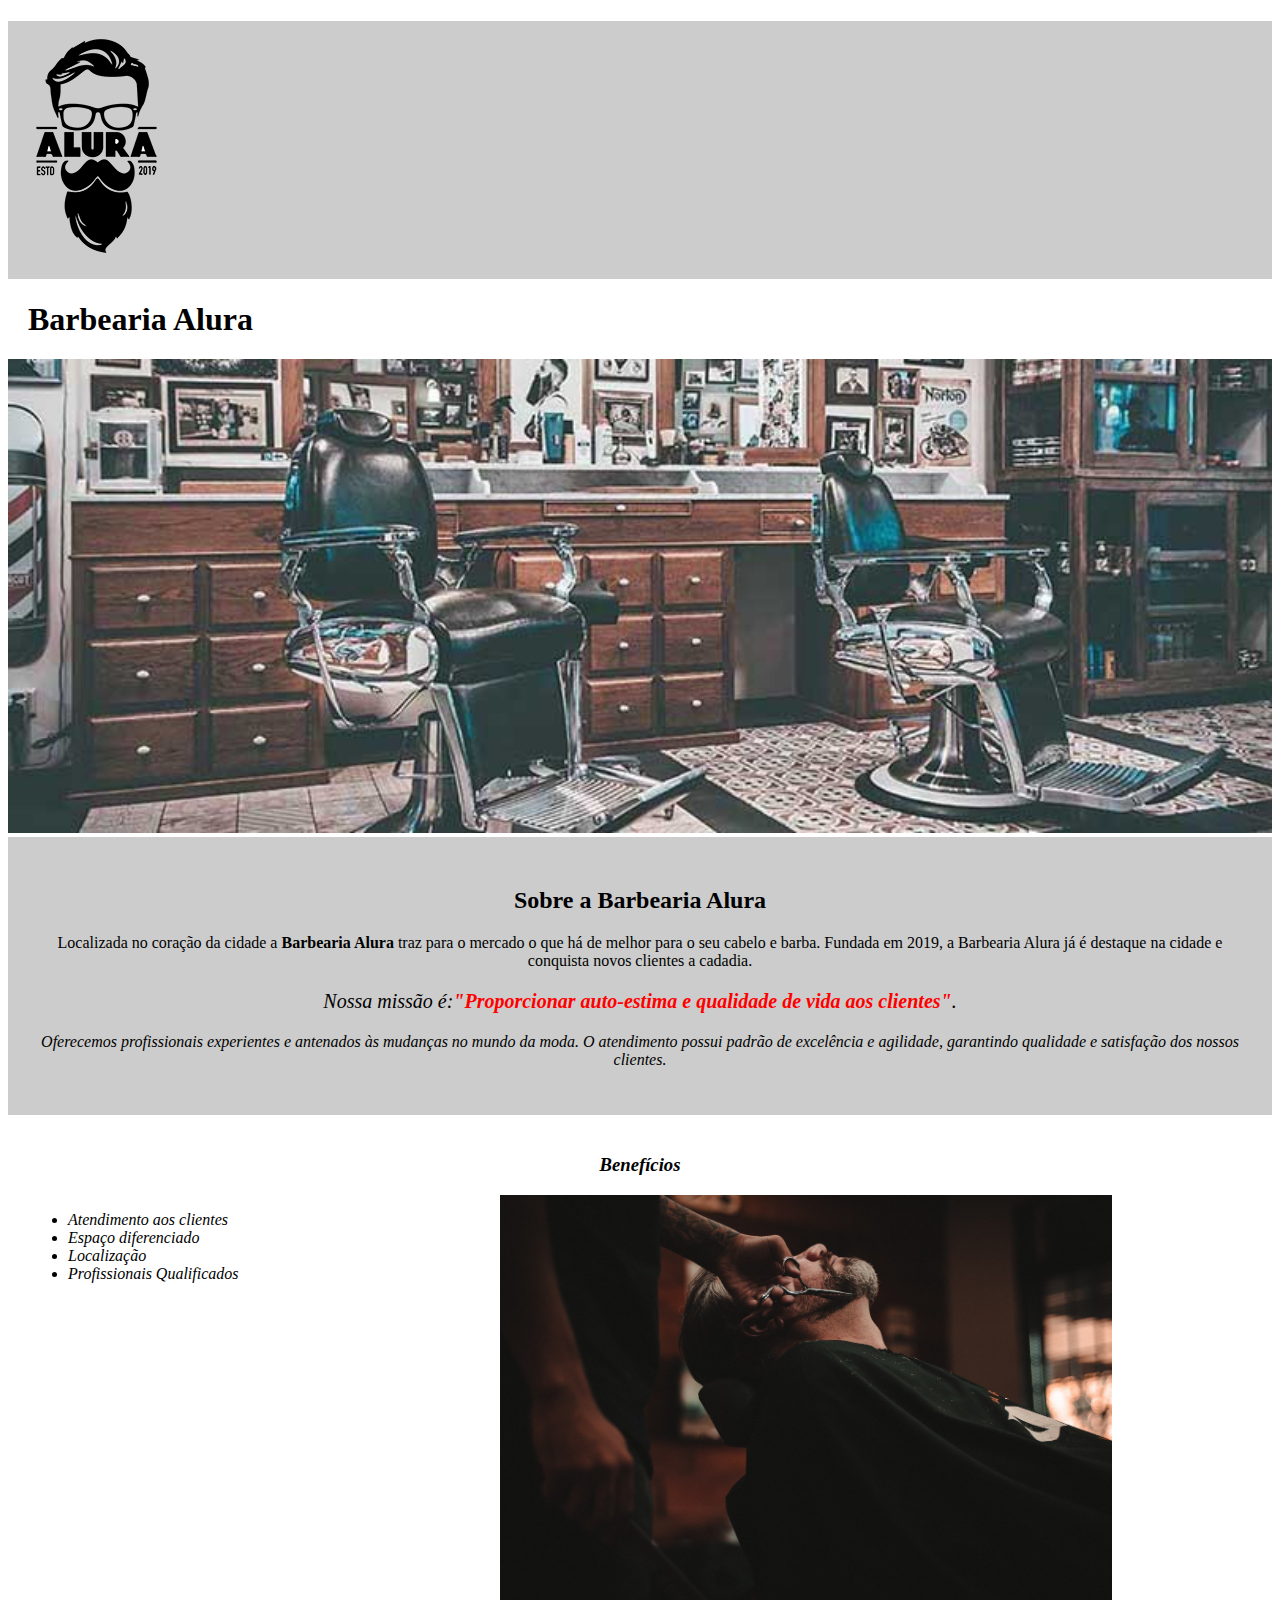
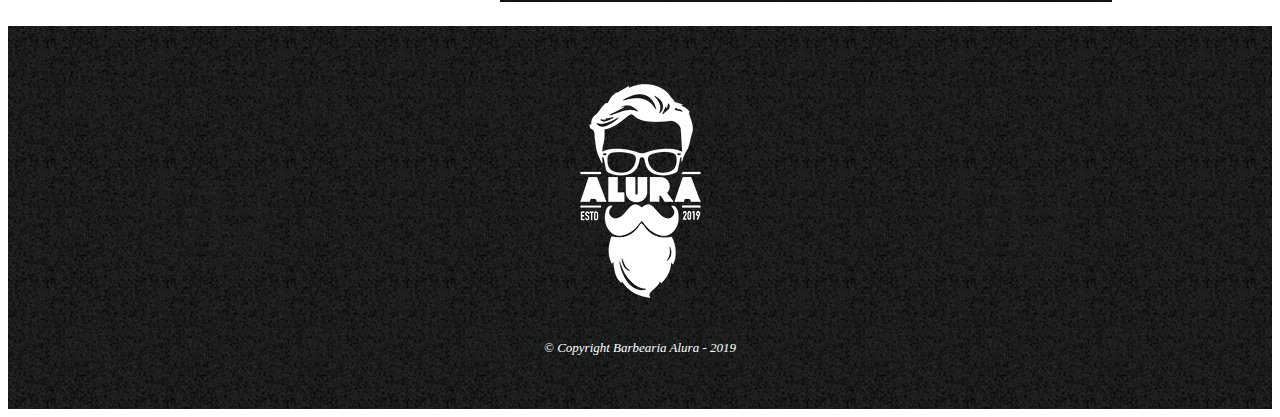
==== index.html @ 8e1adfa9 "Adicionando logo e rodapé dentro da pagina inicial" ====
<!DOCTYPE html>
<html lang="pt-br">

<head>
    <meta charset="UTF-8">
    <meta http-equiv="X-UA-Compatible" content="IE=edge">
    <meta name="viewport" content="width=device-width, initial-scale=1.0">
    <link rel="stylesheet" href="style.css">


    <title>Barbearia Alura</title>
</head>

<body>
    <div class="caixa">
        <h1><img src="image/logo.png"></h1>
    </div>

    <header>
        <h1 class="titulo-principal">Barbearia Alura</h1>
    </header>



    <img id="banner" src="image/banner.jpg">

    <div class="principal">
        <h2 class="titulo-centralizado">Sobre a Barbearia Alura</h2>

        <p>Localizada no coração da cidade a <strong>Barbearia Alura</strong> traz para o mercado o que há de melhor
            para o
            seu cabelo e barba. Fundada em 2019, a Barbearia Alura já é destaque na cidade e conquista novos clientes a
            cadadia.</p>

        <p id="missao"><em>Nossa missão é:<strong>"Proporcionar auto-estima e qualidade de vida aos
                    clientes"</strong>.<em>
        </p>

        <p>Oferecemos profissionais experientes e antenados às mudanças no mundo da moda. O atendimento possui padrão de
            excelência e agilidade, garantindo qualidade e satisfação dos nossos clientes.</p>
    </div>

    <div class="beneficios">
        <h3 class="titulo-centralizado">Benefícios</h3>
        <ul>
            <li class="itens">Atendimento aos clientes</li>
            <li class="itens">Espaço diferenciado</li>
            <li class="itens">Localização</li>
            <li class="itens">Profissionais Qualificados</li>
        </ul>
        <img src="image/beneficios.jpg" class="imgBeneficios">
    </div>

    <footer>
        <img src="image/logo-branco.png">
        <p class="copyright">&copy; Copyright Barbearia Alura - 2019</p>
    </footer>

</body>

</html>
---- style.css ----
#banner {
    width: 100%;
}

.principal {
    background-color: #cccccc;
    padding: 30px;
}

.caixa {
    position: relative;
    width: 100%;
    margin: auto;
    background: #cccccc;
	border: 0;
	vertical-align: baseline;
}

.titulo-principal{
    padding-left: 20px;
}

.titulo-centralizado {
    text-align: center;
}

p {
    text-align: center;

}

#missao {
    font-size: 20px;
}

em strong {
    color: #ff0000;
}

.itens {
    font-style: italic;
}

.beneficios {
    background-color: #ffffff;
    padding: 20px;
}

ul {
    display: inline-block;
    vertical-align: top;
    width: 20%;
    margin-right: 15%;
}

.imgBeneficios {
    width: 50%;
}

footer {
    text-align: center;
    background: url("image/bg.jpg");
    padding: 40px 0;
}

.copyright{
    color: #ffffff;
    font-size: 13px;
    margin-top: 20px;
}
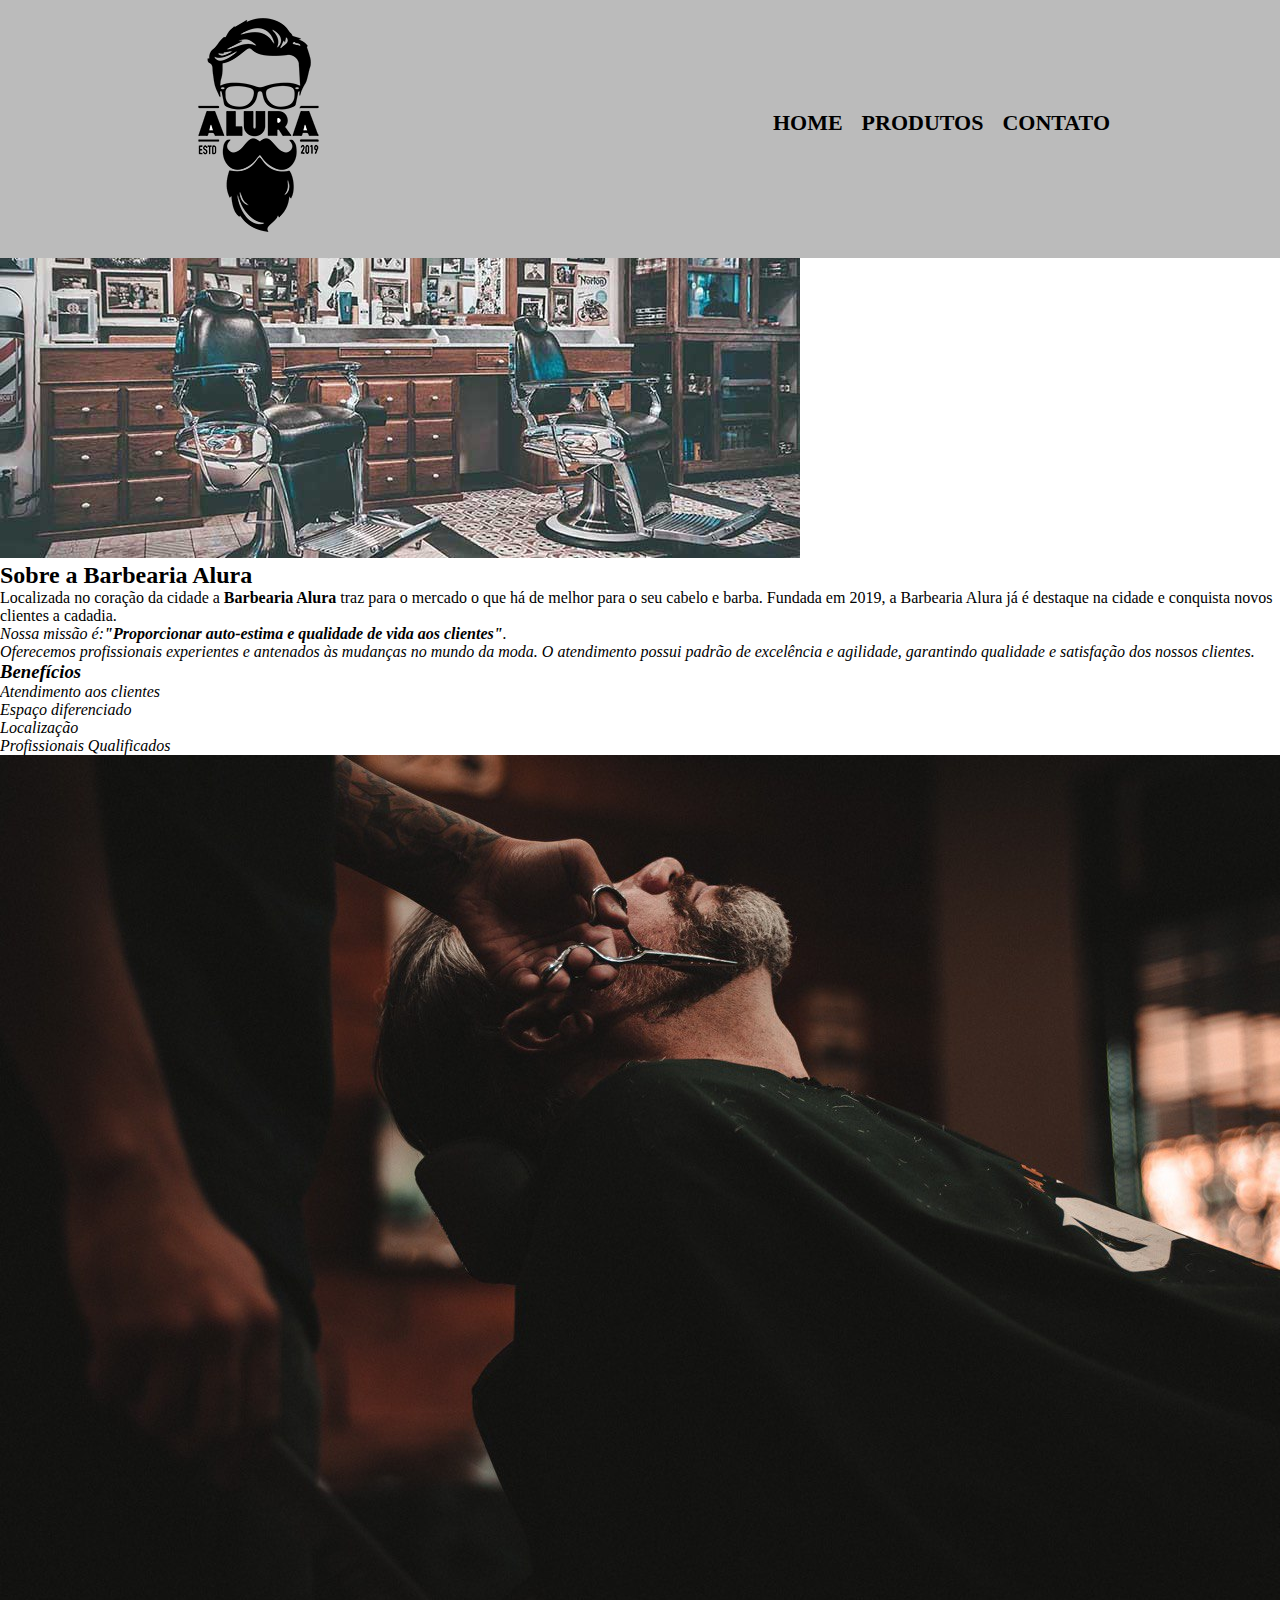
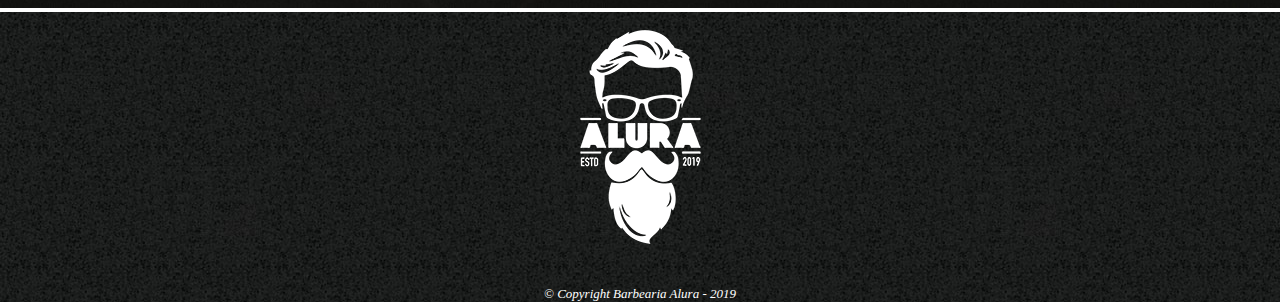
==== commit 728bd371: "Corrigindo header, e footer da home" ====
--- a/index.html
+++ b/index.html
@@ -1,27 +1,30 @@
 <!DOCTYPE html>
-<html lang="pt-br">
+<html lang="en">
 
 <head>
     <meta charset="UTF-8">
     <meta http-equiv="X-UA-Compatible" content="IE=edge">
     <meta name="viewport" content="width=device-width, initial-scale=1.0">
-    <link rel="stylesheet" href="style.css">
+    <link rel="stylesheet" href="produtos.css">
+    <link rel="stylesheet" href="reset.css">
 
-
-    <title>Barbearia Alura</title>
+    <title>Barabearia Alura</title>
 </head>
 
 <body>
-    <div class="caixa">
-        <h1><img src="image/logo.png"></h1>
-    </div>
-
     <header>
-        <h1 class="titulo-principal">Barbearia Alura</h1>
+        <div class="caixa">
+            <h1><img src="image/logo.png"></h1>
+            <nav>
+                <ul>
+                    <li><a href="index.html">Home</a></li>
+                    <li><a href="produtos.html">Produtos</a></li>
+                    <li><a href="contato.html">Contato</a></li>
+                </ul>
+            </nav>
+        </div>
     </header>
-
-
-
+   
     <img id="banner" src="image/banner.jpg">
 
     <div class="principal">
--- a/produtos.css
+++ b/produtos.css
@@ -0,0 +1,93 @@
+header {
+    background-color: #bbbbbb;
+    padding: 20px 0;
+}
+
+.caixa {
+    position: relative;
+    width: 940px;
+    margin: 0 auto;
+}
+
+nav {
+    position: absolute;
+    top: 110px;
+    right: 0;
+}
+
+nav li {
+    display: inline;
+    margin: 0 0 0 15px;
+}
+
+nav a {
+    text-transform: uppercase;
+    color: #000000;
+    font-weight: bold;
+    font-size: 22px;
+    text-decoration: none;
+
+}
+
+nav a:hover {
+    color: #d400ff;
+    text-decoration: underline;
+}
+
+.produtos {
+    width: 940px;
+    margin: 0 auto;
+    padding: 50px 0;
+}
+
+.produtos li {
+    display: inline-block;
+    text-align: center;
+    width: 30%;
+    vertical-align: top;
+    margin: 0 1.5%;
+    padding: 30px 20px;
+    box-sizing: border-box;
+    border: 2px solid #000000;
+    border-radius: 10px;
+}
+
+.produtos li:hover {
+    border-color: #d400ff;
+}
+
+.produtos li:active {
+    border-color: aqua;
+}
+
+.produtos li:hover h2 {
+    font-size: 34px;
+
+}
+
+.produtos h2 {
+    font-size: 30px;
+    font-weight: bold;
+}
+
+.produto-descricao {
+    font-size: 18px;
+}
+
+.produto-preco {
+    font-size: 22px;
+    font-weight: bold;
+    margin: 10px 0 0;
+}
+
+footer {
+    text-align: center;
+    background: url("image/bg.jpg");
+    padding: 40px 0;
+}
+
+.copyright{
+    color: #ffffff;
+    font-size: 13px;
+    margin-top: 20px;
+}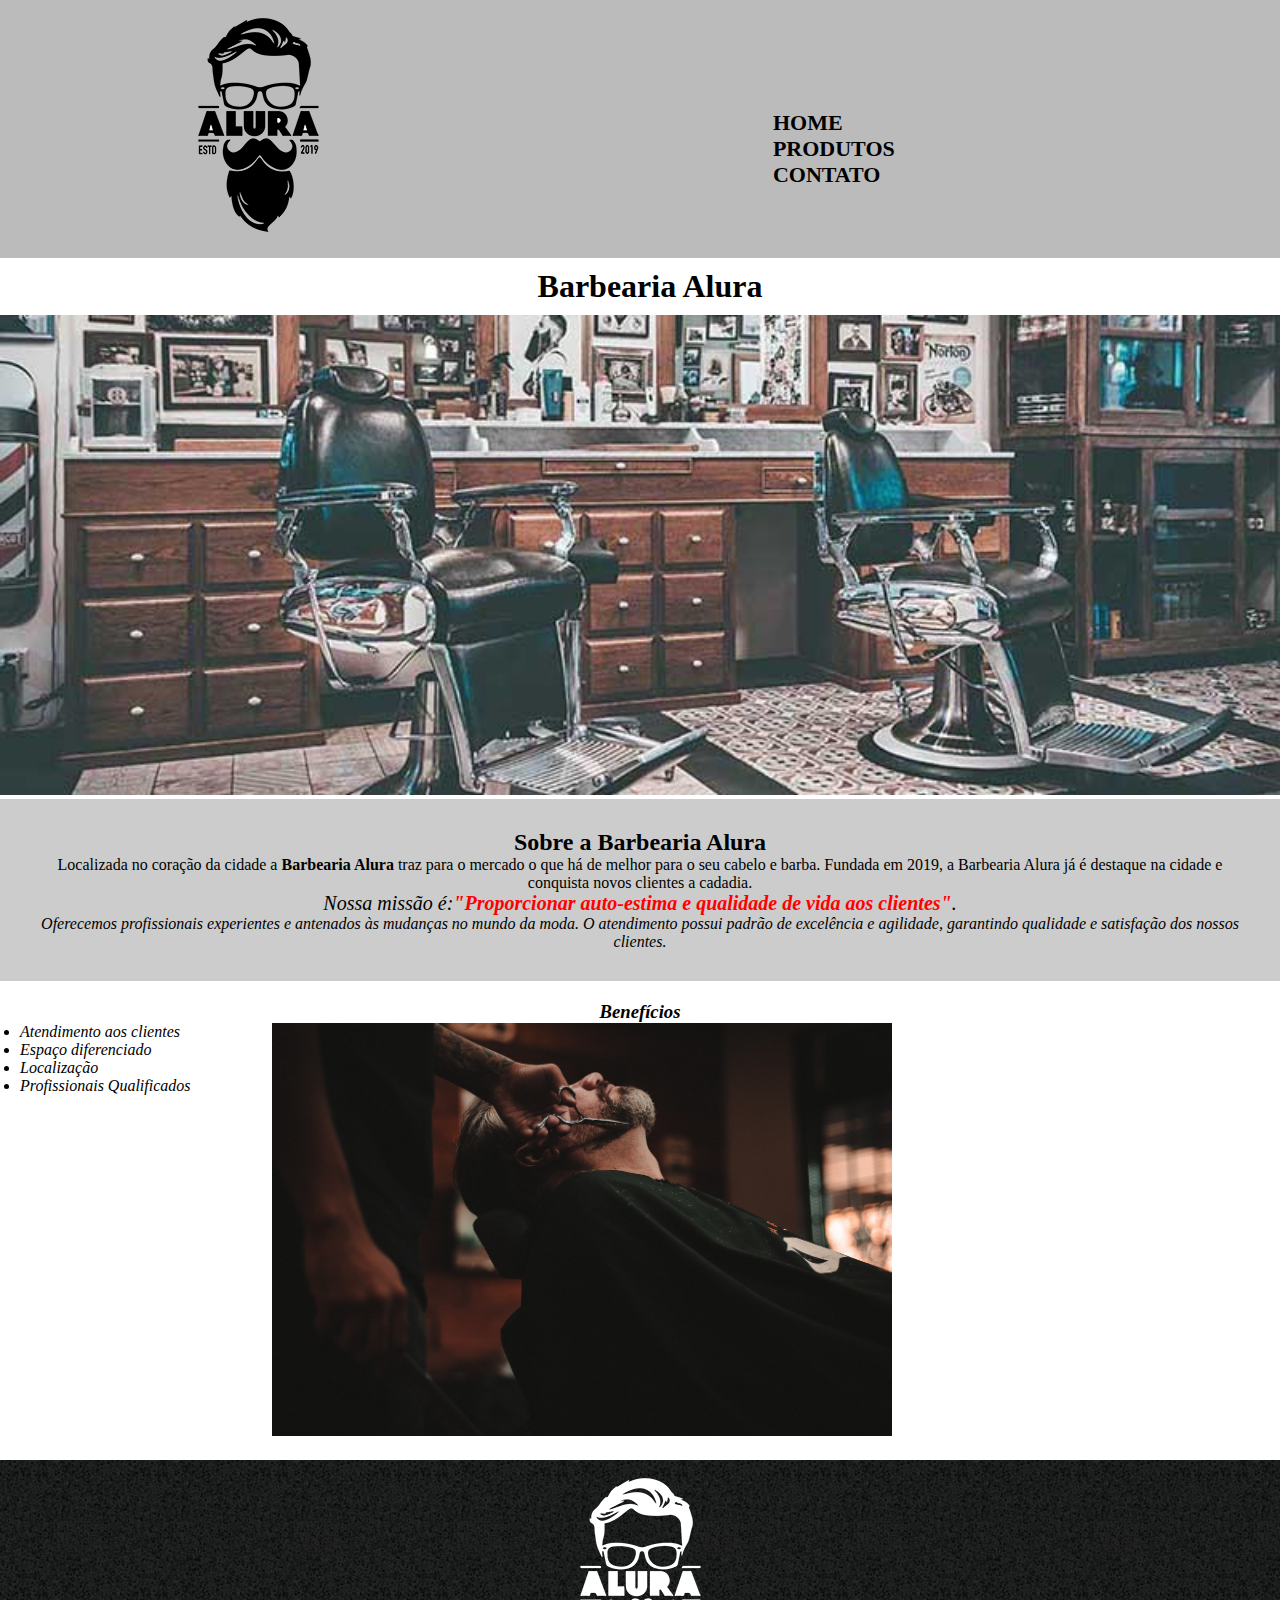
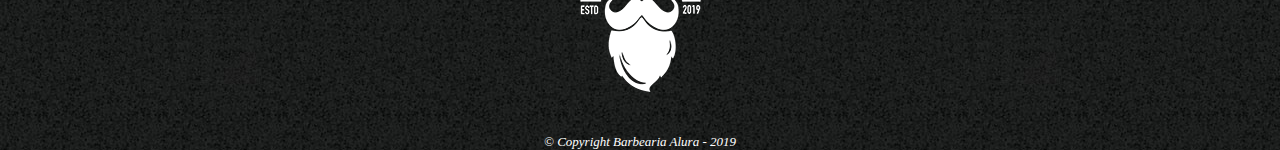
==== commit 142e6727: "Corrigindo css" ====
--- a/index.html
+++ b/index.html
@@ -2,13 +2,14 @@
 <html lang="en">
 
 <head>
+    <link rel="stylesheet" href="style.css">
+    <link rel="stylesheet" href="reset.css">
+
     <meta charset="UTF-8">
     <meta http-equiv="X-UA-Compatible" content="IE=edge">
     <meta name="viewport" content="width=device-width, initial-scale=1.0">
-    <link rel="stylesheet" href="produtos.css">
-    <link rel="stylesheet" href="reset.css">
 
-    <title>Barabearia Alura</title>
+    <title>Home - Barabearia Alura</title>
 </head>
 
 <body>
@@ -24,7 +25,11 @@
             </nav>
         </div>
     </header>
-   
+
+
+<div class="titulo-principal">
+    <h1>Barbearia Alura</h1>
+</div>
     <img id="banner" src="image/banner.jpg">
 
     <div class="principal">
--- a/style.css
+++ b/style.css
@@ -0,0 +1,104 @@
+header {
+    background-color: #bbbbbb;
+    padding: 20px 0;
+}
+
+.caixa {
+    position: relative;
+    width: 940px;
+    margin: 0 auto;
+}
+
+nav {
+    position: absolute;
+    top: 110px;
+    right: 0;
+}
+
+nav li {
+    display: inline;
+    margin: 0 0 0 15px;
+}
+
+nav a {
+    text-transform: uppercase;
+    color: #000000;
+    font-weight: bold;
+    font-size: 22px;
+    text-decoration: none;
+
+}
+
+nav a:hover {
+    color: #d400ff;
+    text-decoration: underline;
+}
+
+
+
+#banner {
+    width: 100%;
+}
+
+.principal {
+    background-color: #cccccc;
+    padding: 30px;
+}
+
+.titulo-principal{
+    padding-left: 20px;
+    margin: 10px 0 10px 0;
+    text-align: center;
+
+}
+
+.titulo-centralizado {
+    text-align: center;
+}
+
+p {
+    text-align: center;
+
+}
+
+#missao {
+    font-size: 20px;
+}
+
+em strong {
+    color: #ff0000;
+}
+
+.itens {
+    font-style: italic;
+}
+
+.beneficios {
+    background-color: #ffffff;
+    padding: 20px;
+}
+
+ul {
+    display: inline-block;
+    vertical-align: top;
+    width: 20%;
+    margin-right: 15%;
+}
+
+.imgBeneficios {
+    width: 50%;
+}
+
+footer {
+    text-align: center;
+    background: url("image/bg.jpg");
+    padding: 40px 0;
+}
+
+.copyright{
+    color: #ffffff;
+    font-size: 13px;
+    margin-top: 20px;
+}
+
+
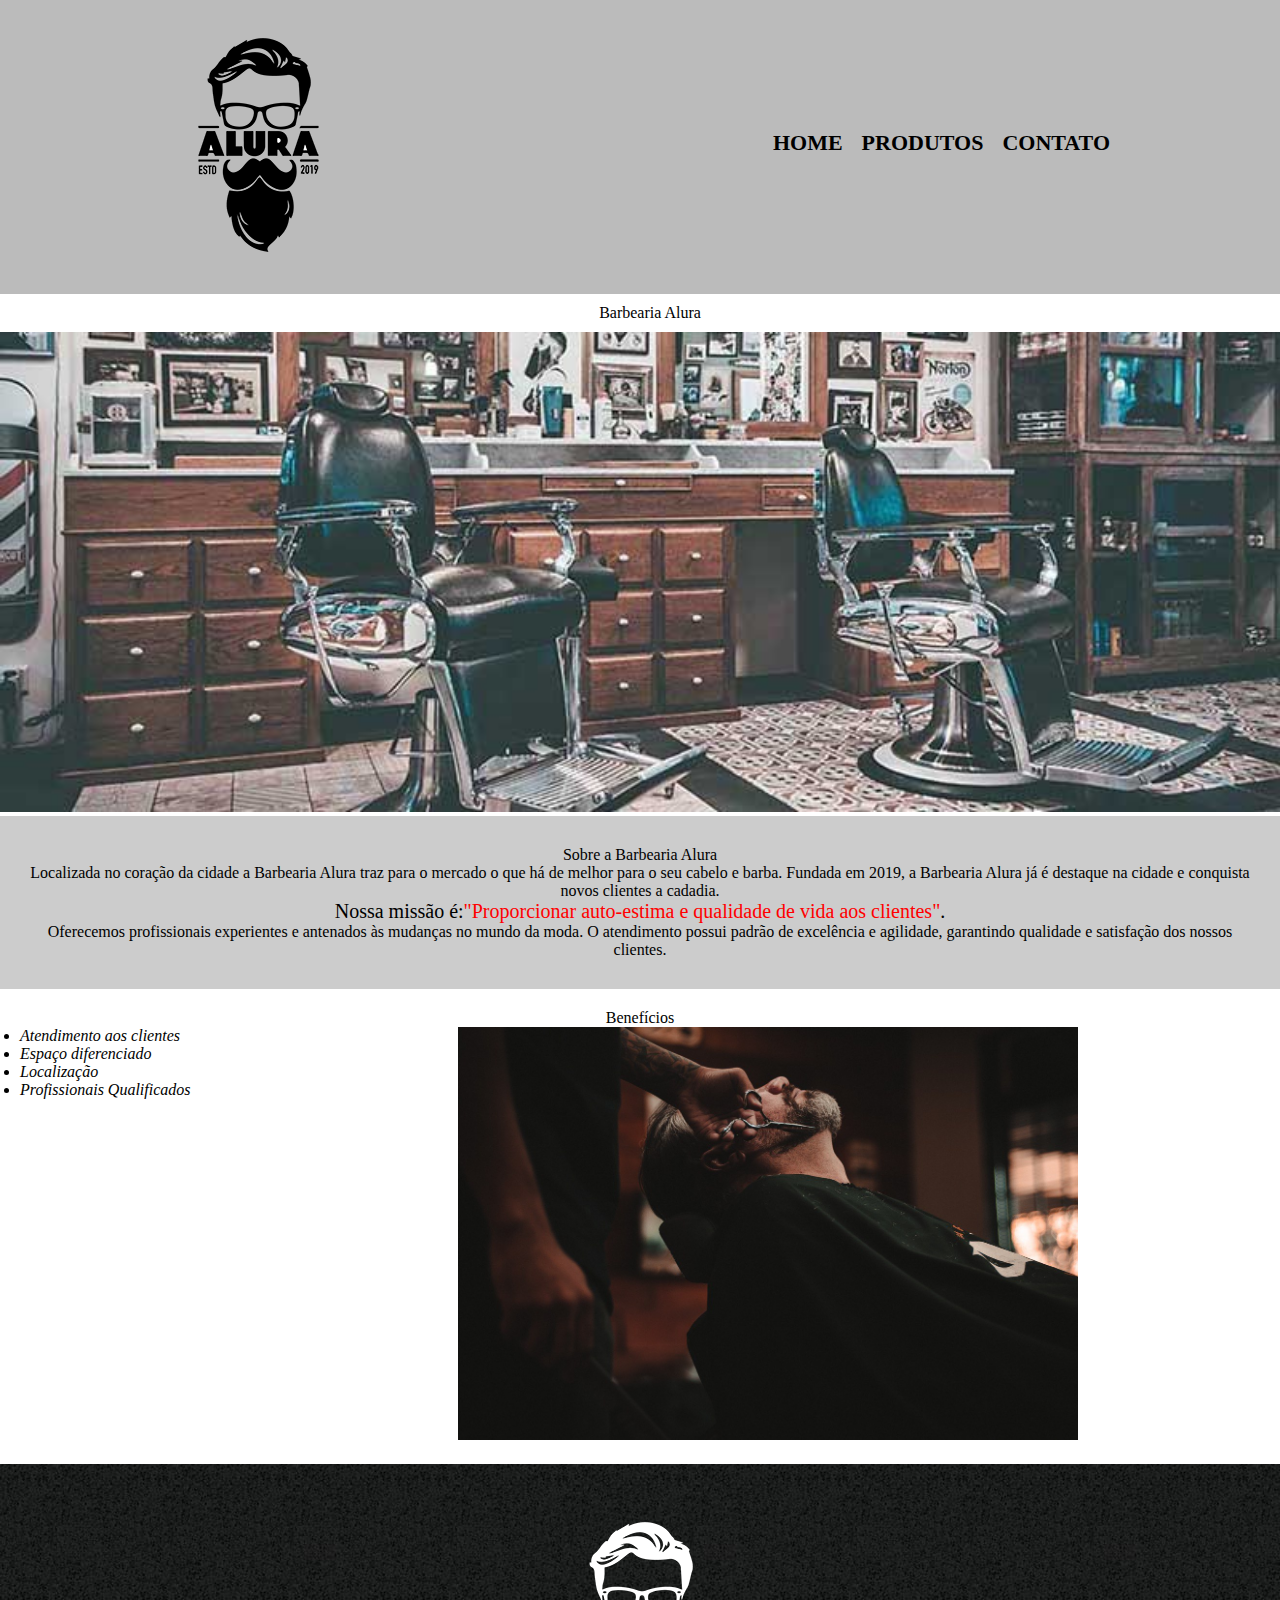
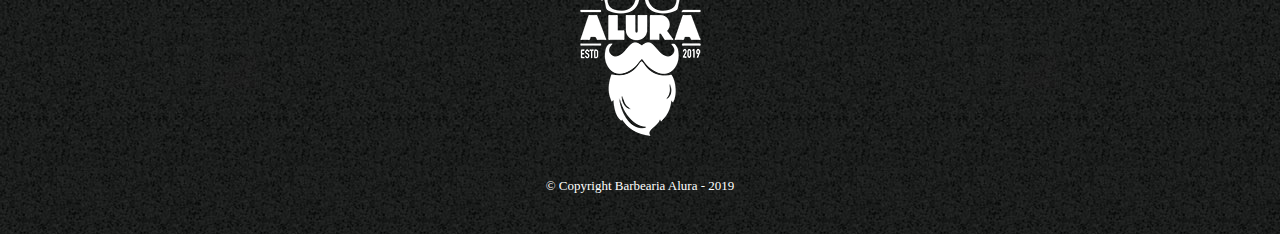
==== commit 4575a170: "Corrigindo estilos, e criando formulario contato" ====
--- a/index.html
+++ b/index.html
@@ -2,8 +2,8 @@
 <html lang="en">
 
 <head>
-    <link rel="stylesheet" href="style.css">
     <link rel="stylesheet" href="reset.css">
+    <link rel="stylesheet" href="style-home.css">
 
     <meta charset="UTF-8">
     <meta http-equiv="X-UA-Compatible" content="IE=edge">
@@ -50,7 +50,7 @@
 
     <div class="beneficios">
         <h3 class="titulo-centralizado">Benefícios</h3>
-        <ul>
+        <ul class="ul-beneficios">
             <li class="itens">Atendimento aos clientes</li>
             <li class="itens">Espaço diferenciado</li>
             <li class="itens">Localização</li>
--- a/style-home.css
+++ b/style-home.css
@@ -0,0 +1,104 @@
+header {
+    background-color: #bbbbbb;
+    padding: 20px 0;
+}
+
+.caixa {
+    position: relative;
+    width: 940px;
+    margin: 0 auto;
+}
+
+nav {
+    position: absolute;
+    top: 110px;
+    right: 0;
+}
+
+nav li {
+    display: inline;
+    margin: 0 0 0 15px;
+}
+
+nav a {
+    text-transform: uppercase;
+    color: #000000;
+    font-weight: bold;
+    font-size: 22px;
+    text-decoration: none;
+
+}
+
+nav a:hover {
+    color: #d400ff;
+    text-decoration: underline;
+}
+
+
+
+#banner {
+    width: 100%;
+}
+
+.principal {
+    background-color: #cccccc;
+    padding: 30px;
+}
+
+.titulo-principal{
+    padding-left: 20px;
+    margin: 10px 0 10px 0;
+    text-align: center;
+
+}
+
+.titulo-centralizado {
+    text-align: center;
+}
+
+p {
+    text-align: center;
+
+}
+
+#missao {
+    font-size: 20px;
+}
+
+em strong {
+    color: #ff0000;
+}
+
+.itens {
+    font-style: italic;
+}
+
+.beneficios {
+    background-color: #ffffff;
+    padding: 20px;
+}
+
+.ul-beneficios {
+    display: inline-block;
+    vertical-align: top;
+    width: 20%;
+    margin-right: 15%;
+}
+
+.imgBeneficios {
+    width: 50%;
+}
+
+footer {
+    text-align: center;
+    background: url("image/bg.jpg");
+    padding: 40px 0;
+}
+
+.copyright{
+    color: #ffffff;
+    font-size: 13px;
+    margin-top: 20px;
+}
+
+
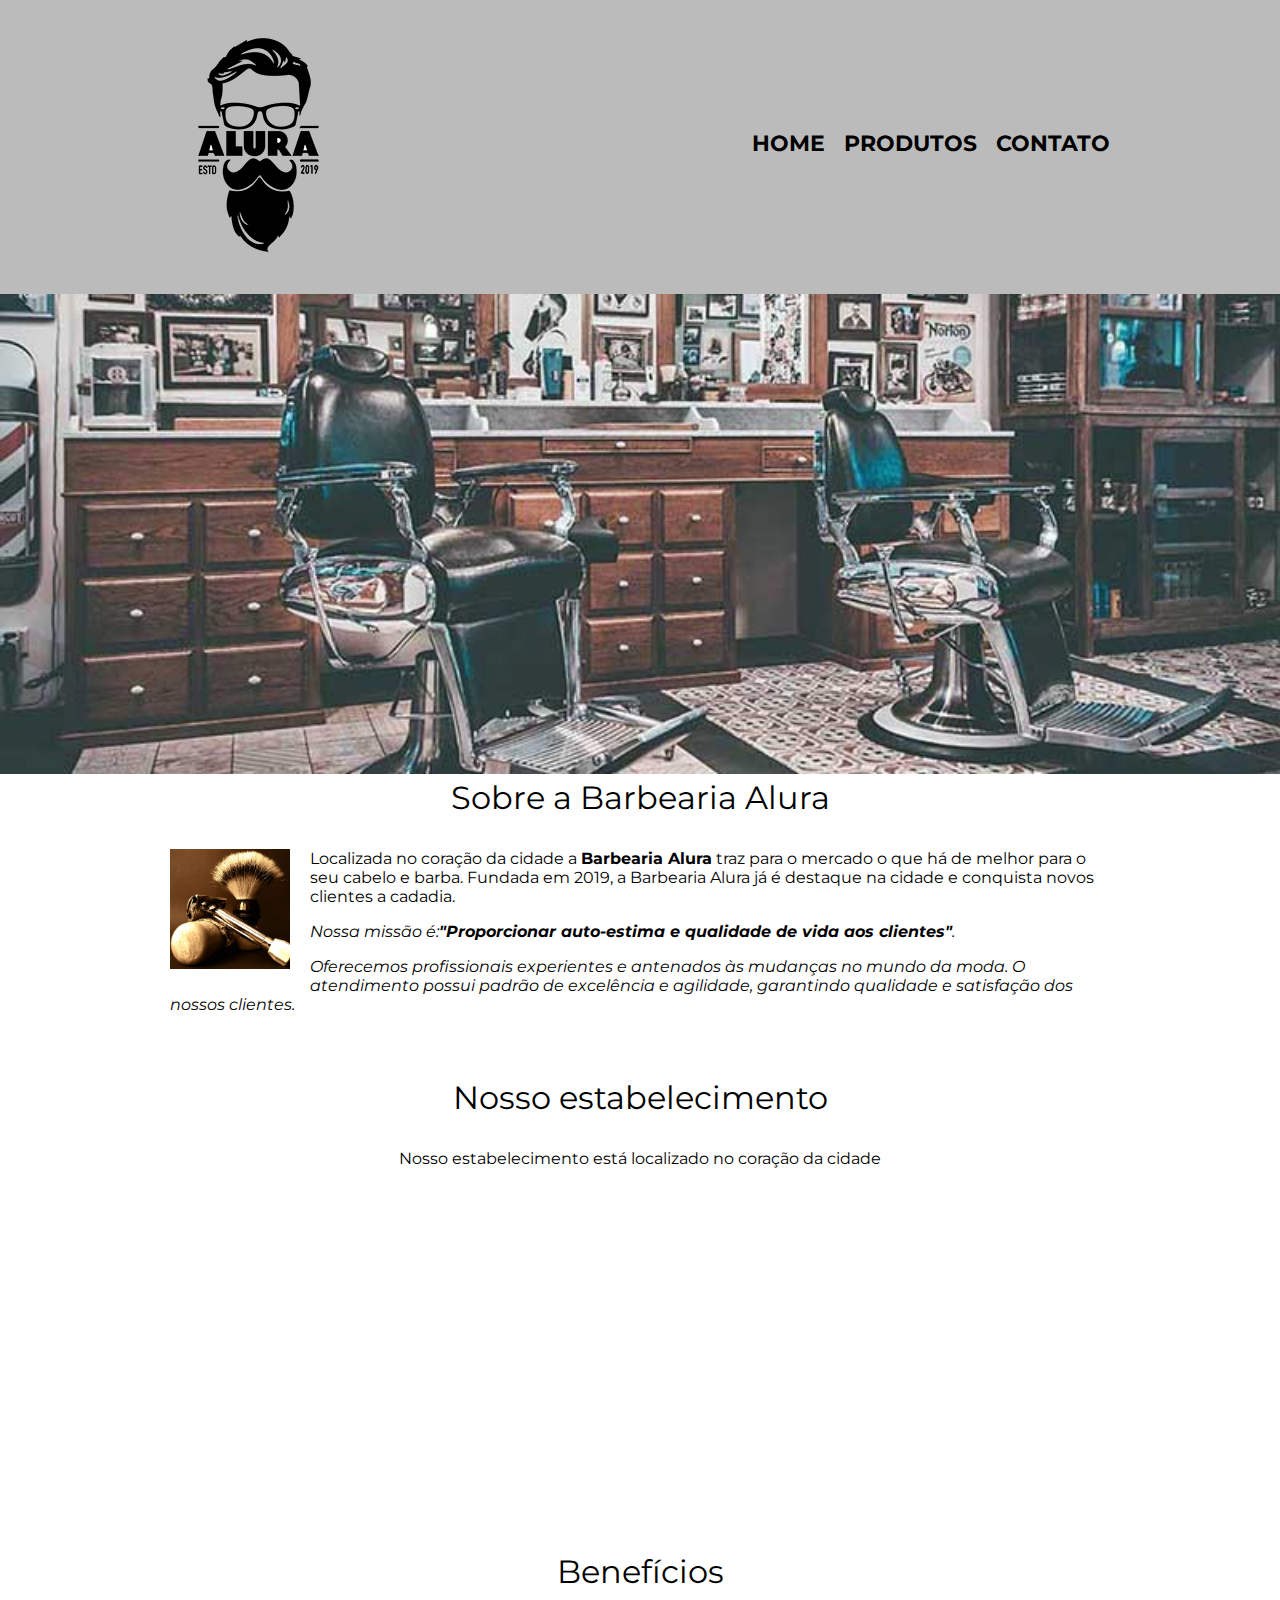
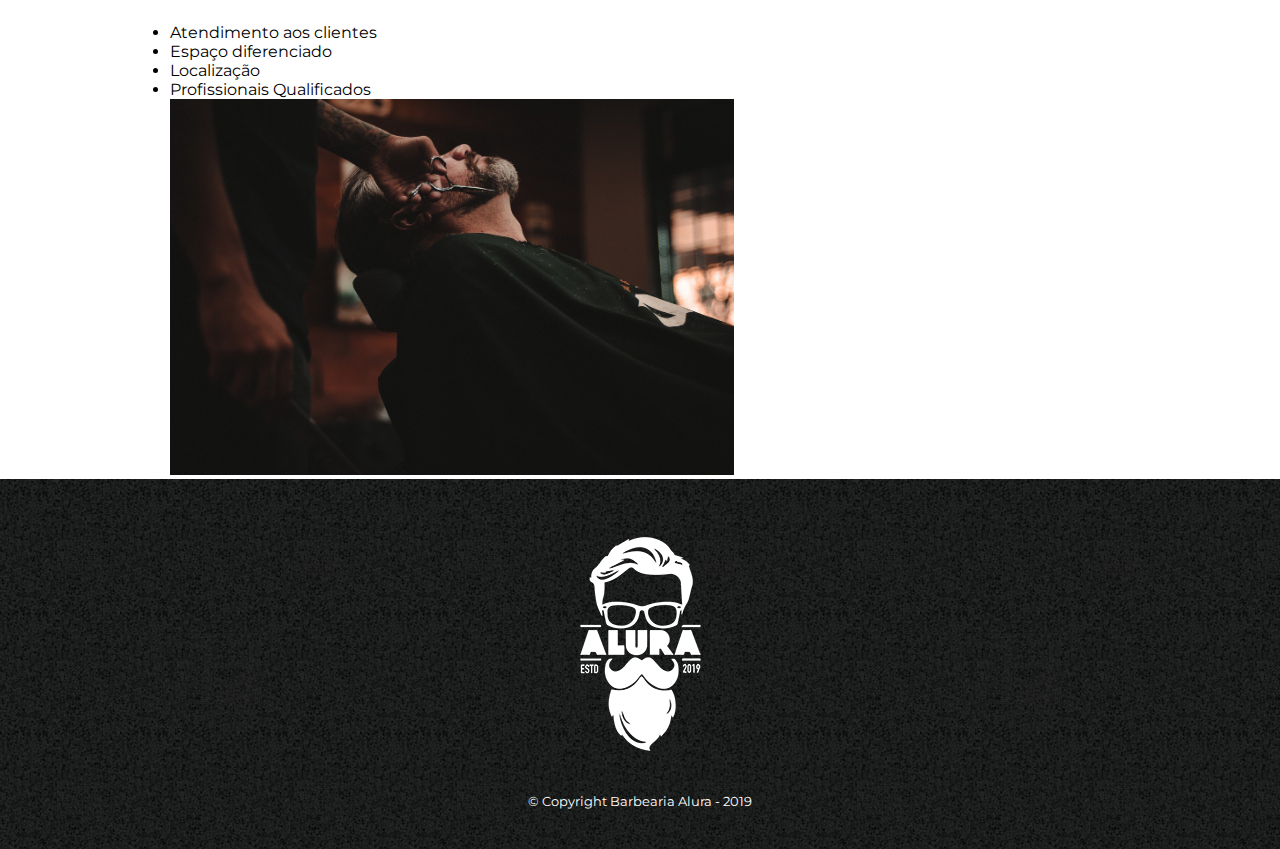
==== commit 9e73cd8b: "Importação do mapa na pagina" ====
--- a/index.html
+++ b/index.html
@@ -3,7 +3,8 @@
 
 <head>
     <link rel="stylesheet" href="reset.css">
-    <link rel="stylesheet" href="style-home.css">
+    <link rel="stylesheet" href="style.css">
+    <link href="https://fonts.googleapis.com/css?family=Montserrat&display=swap" rel="stylesheet">
 
     <meta charset="UTF-8">
     <meta http-equiv="X-UA-Compatible" content="IE=edge">
@@ -26,38 +27,53 @@
         </div>
     </header>
 
+    <img class="banner" src="image/banner.jpg">
 
-<div class="titulo-principal">
-    <h1>Barbearia Alura</h1>
-</div>
-    <img id="banner" src="image/banner.jpg">
+    <main>
 
-    <div class="principal">
-        <h2 class="titulo-centralizado">Sobre a Barbearia Alura</h2>
+        <section class="principal">
+            <h2 class="titulo-principal">Sobre a Barbearia Alura</h2>
 
-        <p>Localizada no coração da cidade a <strong>Barbearia Alura</strong> traz para o mercado o que há de melhor
-            para o
-            seu cabelo e barba. Fundada em 2019, a Barbearia Alura já é destaque na cidade e conquista novos clientes a
-            cadadia.</p>
+            <img src="image/utensilios.jpg" alt="Utensilios de um barbeiro" class="utensilios">
 
-        <p id="missao"><em>Nossa missão é:<strong>"Proporcionar auto-estima e qualidade de vida aos
-                    clientes"</strong>.<em>
-        </p>
+            <p>Localizada no coração da cidade a <strong>Barbearia Alura</strong> traz para o mercado o que há de melhor
+                para o
+                seu cabelo e barba. Fundada em 2019, a Barbearia Alura já é destaque na cidade e conquista novos
+                clientes a
+                cadadia.</p>
 
-        <p>Oferecemos profissionais experientes e antenados às mudanças no mundo da moda. O atendimento possui padrão de
-            excelência e agilidade, garantindo qualidade e satisfação dos nossos clientes.</p>
-    </div>
+            <p id="missao"><em>Nossa missão é:<strong>"Proporcionar auto-estima e qualidade de vida aos
+                        clientes"</strong>.<em>
+            </p>
 
-    <div class="beneficios">
-        <h3 class="titulo-centralizado">Benefícios</h3>
-        <ul class="ul-beneficios">
-            <li class="itens">Atendimento aos clientes</li>
-            <li class="itens">Espaço diferenciado</li>
-            <li class="itens">Localização</li>
-            <li class="itens">Profissionais Qualificados</li>
-        </ul>
-        <img src="image/beneficios.jpg" class="imgBeneficios">
-    </div>
+            <p>Oferecemos profissionais experientes e antenados às mudanças no mundo da moda. O atendimento possui
+                padrão de
+                excelência e agilidade, garantindo qualidade e satisfação dos nossos clientes.</p>
+        </section>
+
+        <section class="mapa">
+            <h3 class="titulo-principal">Nosso estabelecimento</h3>
+            <p>Nosso estabelecimento está localizado no coração da cidade</p>
+
+            <iframe
+                src="https://www.google.com/maps/embed?pb=!1m18!1m12!1m3!1d3656.448598130907!2d-46.634653385542414!3d-23.588239368469353!2m3!1f0!2f0!3f0!3m2!1i1024!2i768!4f13.1!3m3!1m2!1s0x94ce5a2b2ed7f3a1%3A0xab35da2f5ca62674!2sCaelum%20-%20Escola%20de%20Tecnologia!5e0!3m2!1spt-BR!2sbr!4v1580916426151!5m2!1spt-BR!2sbr"
+                width="100%" height="300" frameborder="0" style="border:0;" allowfullscreen=""></iframe>
+
+        </section>
+        <section class="beneficios">
+            <h3 class="titulo-principal">Benefícios</h3>
+            <ul class="ul-beneficios">
+                <li class="itens">Atendimento aos clientes</li>
+                <li class="itens">Espaço diferenciado</li>
+                <li class="itens">Localização</li>
+                <li class="itens">Profissionais Qualificados</li>
+            </ul>
+            <img src="image/beneficios.jpg" class="imgBeneficios">
+        </section>
+
+    </main>
+
+
 
     <footer>
         <img src="image/logo-branco.png">
--- a/style.css
+++ b/style.css
@@ -0,0 +1,208 @@
+body {
+    font-family: 'Montserrat', sans-serif;
+}
+
+/*css do cabeçalho com logo das paginas*/
+header {
+    background-color: #bbbbbb;
+    padding: 20px ;
+}
+
+/*Css da pagina de produtos*/
+.caixa {
+    position: relative;
+    width: 940px;
+    margin: 0 auto;
+}
+
+nav {
+    position: absolute;
+    top: 110px;
+    right: 0;
+}
+
+nav li {
+    display: inline;
+    margin: 0 0 0 15px;
+}
+
+nav a {
+    text-transform: uppercase;
+    color: #000000;
+    font-weight: bold;
+    font-size: 22px;
+    text-decoration: none;
+
+}
+
+nav a:hover {
+    color: #d400ff;
+    text-decoration: underline;
+}
+
+.produtos {
+    width: 940px;
+    margin: 0 auto;
+    padding: 50px 0;
+}
+
+.produtos li {
+    display: inline-block;
+    text-align: center;
+    width: 30%;
+    vertical-align: top;
+    margin: 0 1.5%;
+    padding: 30px 20px;
+    box-sizing: border-box;
+    border: 2px solid #000000;
+    border-radius: 10px;
+}
+
+.produtos li:hover {
+    border-color: #d400ff;
+}
+
+.produtos li:active {
+    border-color: aqua;
+}
+
+.produtos li:hover h2 {
+    font-size: 34px;
+
+}
+
+.produtos h2 {
+    font-size: 30px;
+    font-weight: bold;
+}
+
+.produto-descricao {
+    font-size: 18px;
+}
+
+.produto-preco {
+    font-size: 22px;
+    font-weight: bold;
+    margin: 10px 0 0;
+}
+
+/*Css do rodapé das paginas*/
+footer {
+    text-align: center;
+    background: url("image/bg.jpg");
+    padding: 40px 0;
+}
+
+.copyright{
+    color: #ffffff;
+    font-size: 13px;
+    margin-top: 20px;
+}
+
+/*Css da pagina de contato*/
+main{
+    width: 940px;
+    margin: 0 auto;
+}
+
+form{
+    margin: 40px 0; 
+    display: inline;
+}
+
+form label, form legend{
+    display: block;
+    font-size: 20px;
+    margin: 0 0 10px;
+}
+
+.input-padrao{
+    display: block;
+    margin: 0 0 20px;
+    padding: 5px  25px;
+    width: 50%;
+}
+
+.checkbox {
+    margin: 20px 0;
+}
+
+.enviar {
+    width: 40%;
+    padding: 15px 0;
+    margin: 20px 0;
+    background-color: #6c93ff;
+    color: white;
+    font-weight: bold;
+    font-size: 18px;
+    border: none;
+    border-radius: 8px;
+    transition: 1s;
+    cursor: pointer;
+
+}
+.enviar:hover {
+    background: rgb(0, 183, 255);
+    transform: scale(1.2);
+
+}
+
+/*Css da tabela*/
+table {
+    margin: 20px 0 40px;
+}
+
+thead {
+    background: rgb(0, 38, 255);
+    color: white;
+    font-weight: bold;
+}
+
+td, th {
+    border: 1px solid black;
+    padding: 8px 15px ;
+}
+
+/*css da pagina inicial*/
+.banner {
+    width: 100%;
+}
+
+.titulo-principal {
+    text-align: center;
+    font-size: 2em;
+    margin: 0 0 1em;
+    clear: left;
+}
+
+.principal p {
+    margin: 0 0 1em;
+}
+
+.principal strong {
+    font-weight: bold;
+
+}
+
+.principal em {
+    font-style: italic;
+}
+
+.utensilios {
+    width: 120px;
+    float: left;
+    margin: 0 20px 20px 0;
+}
+
+.imgBeneficios {
+    width: 60%;
+}
+
+.mapa {
+    padding: 3em 0;
+}
+
+.mapa p {
+    margin: 0 0 2em;
+    text-align: center;
+}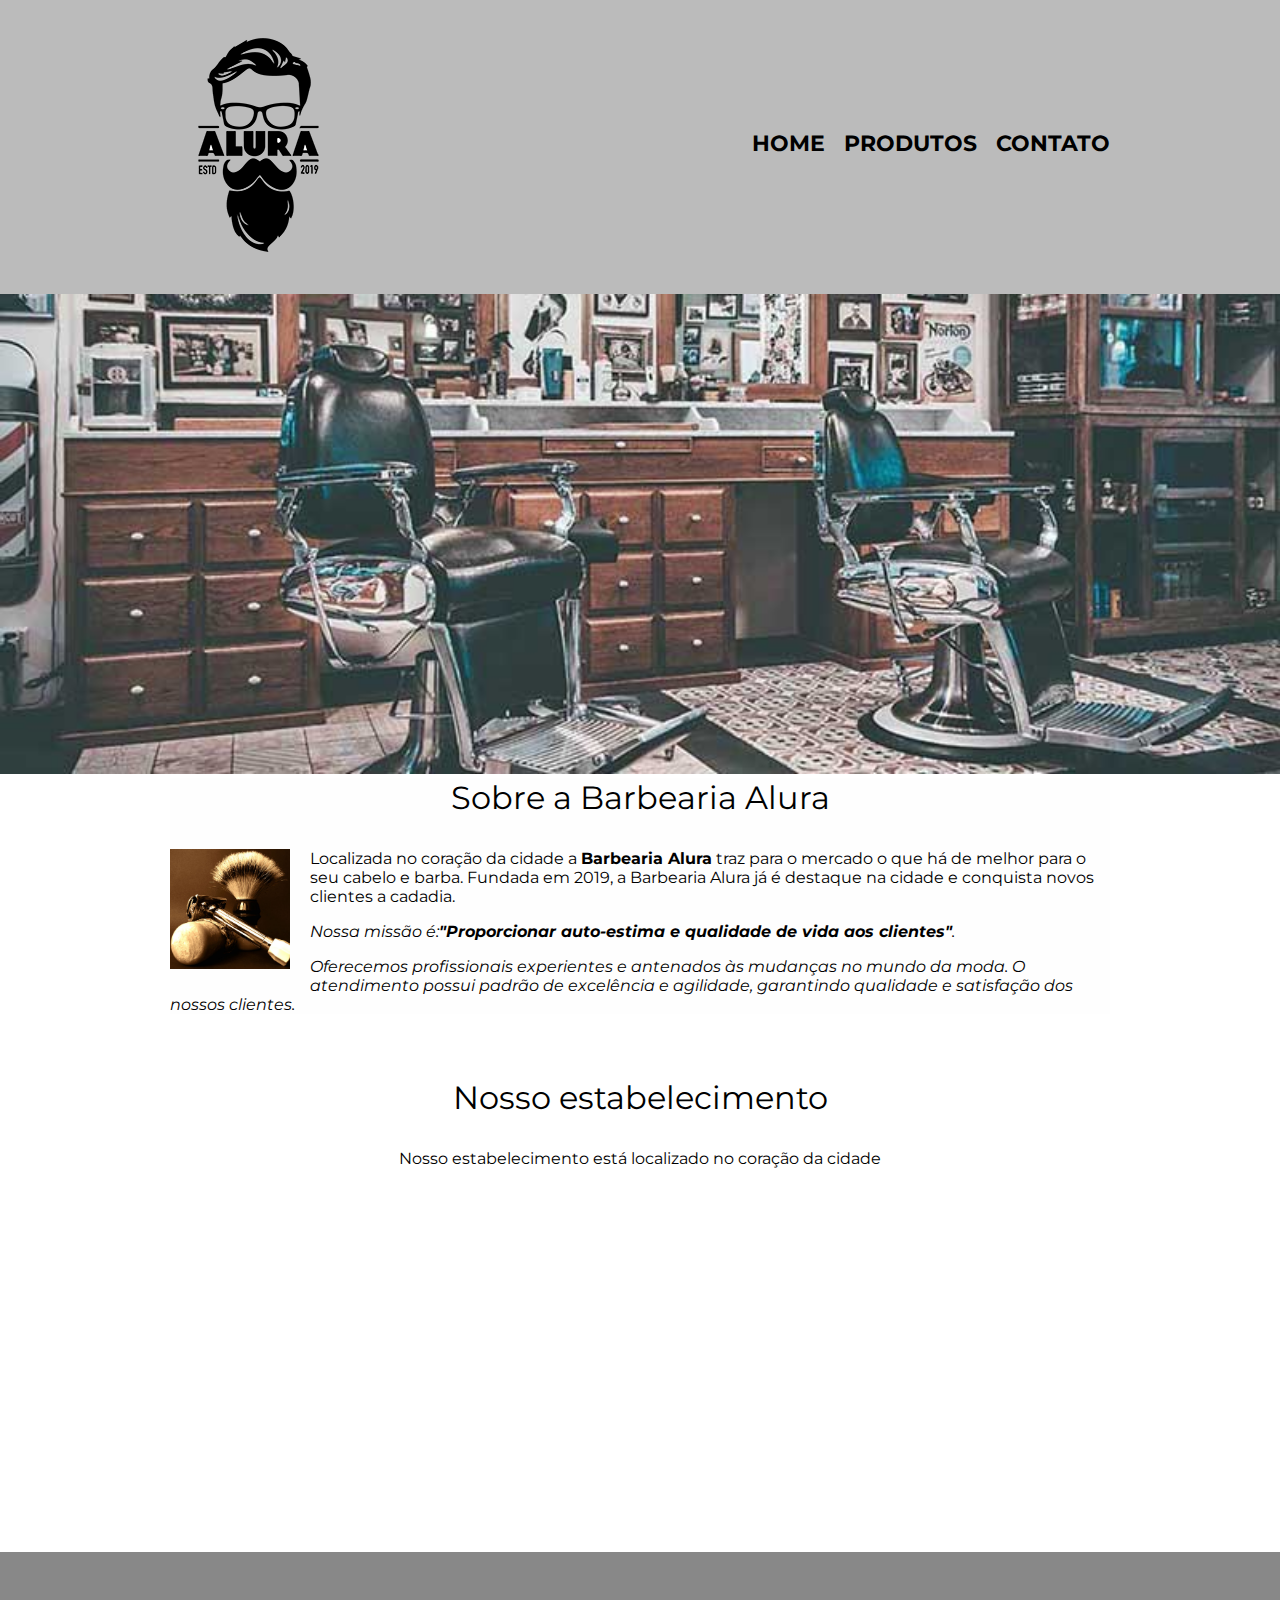
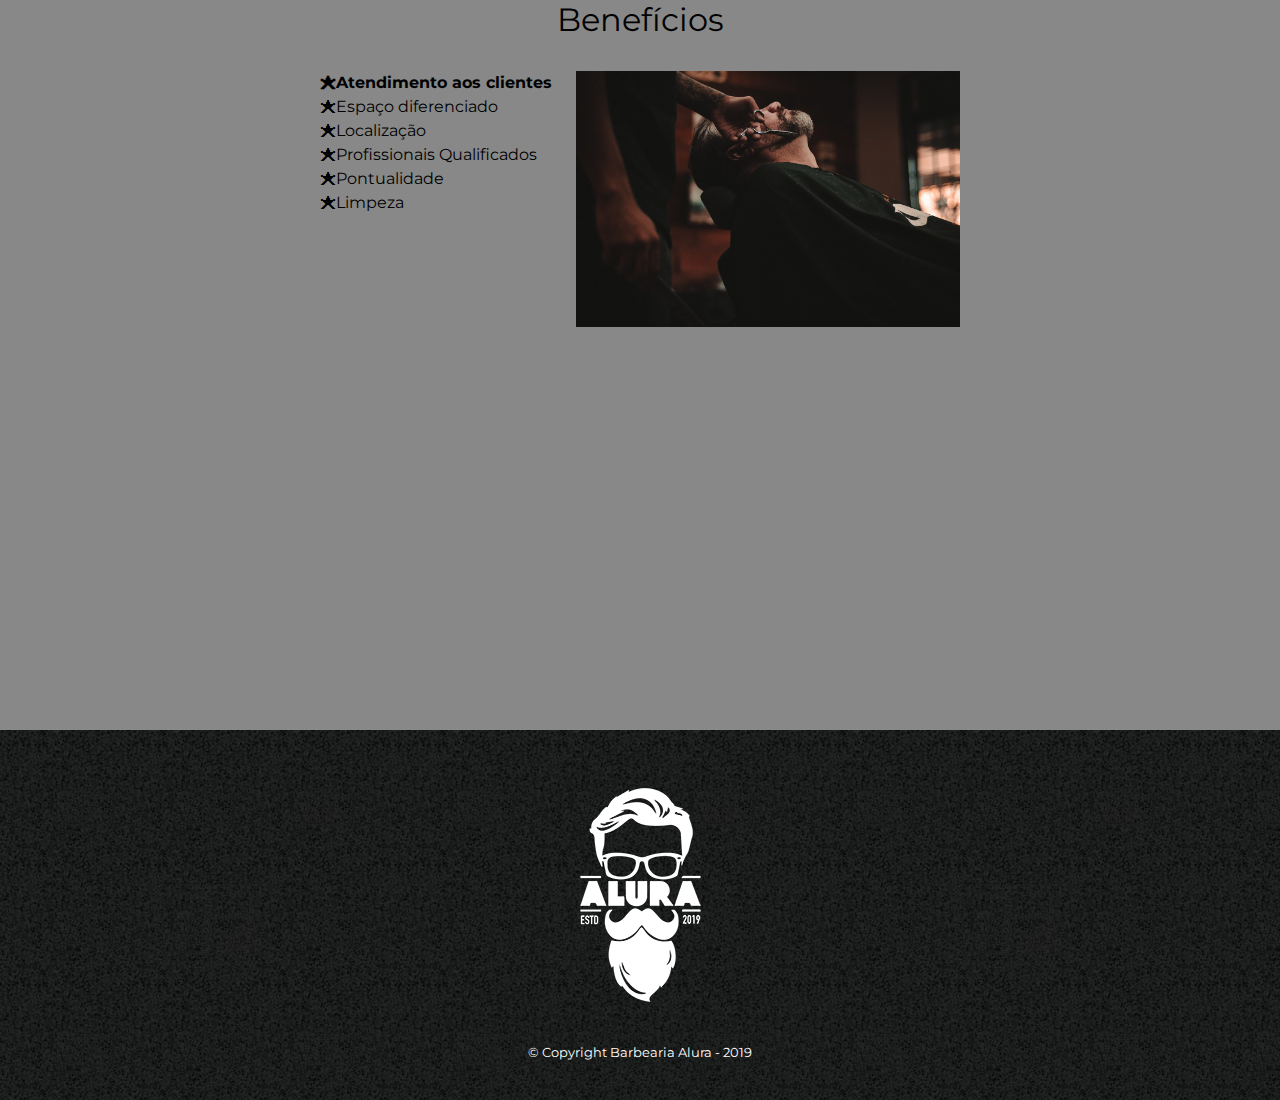
==== commit 7feec2be: "Mudando estilo, e fonte da pagina" ====
--- a/index.html
+++ b/index.html
@@ -54,21 +54,32 @@
         <section class="mapa">
             <h3 class="titulo-principal">Nosso estabelecimento</h3>
             <p>Nosso estabelecimento está localizado no coração da cidade</p>
+            <div class="mapa-conteudo">
+                <iframe
+                    src="https://www.google.com/maps/embed?pb=!1m18!1m12!1m3!1d3656.448598130907!2d-46.634653385542414!3d-23.588239368469353!2m3!1f0!2f0!3f0!3m2!1i1024!2i768!4f13.1!3m3!1m2!1s0x94ce5a2b2ed7f3a1%3A0xab35da2f5ca62674!2sCaelum%20-%20Escola%20de%20Tecnologia!5e0!3m2!1spt-BR!2sbr!4v1580916426151!5m2!1spt-BR!2sbr"
+                    width="100%" height="300" frameborder="0" style="border:0;" allowfullscreen=""></iframe>
+            </div>
+        </section>
 
-            <iframe
-                src="https://www.google.com/maps/embed?pb=!1m18!1m12!1m3!1d3656.448598130907!2d-46.634653385542414!3d-23.588239368469353!2m3!1f0!2f0!3f0!3m2!1i1024!2i768!4f13.1!3m3!1m2!1s0x94ce5a2b2ed7f3a1%3A0xab35da2f5ca62674!2sCaelum%20-%20Escola%20de%20Tecnologia!5e0!3m2!1spt-BR!2sbr!4v1580916426151!5m2!1spt-BR!2sbr"
-                width="100%" height="300" frameborder="0" style="border:0;" allowfullscreen=""></iframe>
-
-        </section>
         <section class="beneficios">
             <h3 class="titulo-principal">Benefícios</h3>
-            <ul class="ul-beneficios">
-                <li class="itens">Atendimento aos clientes</li>
-                <li class="itens">Espaço diferenciado</li>
-                <li class="itens">Localização</li>
-                <li class="itens">Profissionais Qualificados</li>
-            </ul>
-            <img src="image/beneficios.jpg" class="imgBeneficios">
+            <div class="conteudo-beneficios">
+                <ul class="lista-beneficios">
+                    <li class="itens">Atendimento aos clientes</li>
+                    <li class="itens">Espaço diferenciado</li>
+                    <li class="itens">Localização</li>
+                    <li class="itens">Profissionais Qualificados</li>
+                    <li class="itens">Pontualidade</li>
+                    <li class="itens">Limpeza</li>
+                </ul><img src="image/beneficios.jpg" class="img-Beneficios">
+            </div>
+
+            <div class="video">
+                <iframe width="560" height="315" src="https://www.youtube.com/embed/wcVVXUV0YUY" frameborder="0"
+                    allow="accelerometer; autoplay; encrypted-media; gyroscope; picture-in-picture"
+                    allowfullscreen></iframe>
+            </div>
+
         </section>
 
     </main>
--- a/style.css
+++ b/style.css
@@ -101,8 +101,7 @@
 
 /*Css da pagina de contato*/
 main{
-    width: 940px;
-    margin: 0 auto;
+    
 }
 
 form{
@@ -175,6 +174,13 @@
     clear: left;
 }
 
+
+.principal {
+    background: #fefefe;
+    width: 940px;
+    margin: 0 auto;
+}
+
 .principal p {
     margin: 0 0 1em;
 }
@@ -194,15 +200,57 @@
     margin: 0 20px 20px 0;
 }
 
-.imgBeneficios {
-    width: 60%;
-}
-
 .mapa {
     padding: 3em 0;
+    background: linear-gradient(fefefe, #888888);
+}
+
+.mapa-conteudo {
+    width: 940px;
+    margin: 0 auto;
 }
 
 .mapa p {
     margin: 0 0 2em;
     text-align: center;
+}
+
+.beneficios {
+    padding: 3em 0;
+    background: #888888;
+}
+
+.conteudo-beneficios{
+    width: 640px;
+    margin: 0 auto;
+}
+
+.lista-beneficios{
+    width: 40%;
+    display: inline-block;
+    vertical-align: top;
+}
+
+.itens {
+    line-height: 1.5;
+    list-style-type: none;
+}
+
+.itens:before {
+    content: "🟊";
+}
+
+.itens:first-child {
+    font-weight: bold;
+
+}
+
+.img-Beneficios {
+    width: 60%;
+}
+
+
+.video {
+    width: 560px;
+    margin: 1em auto;
 }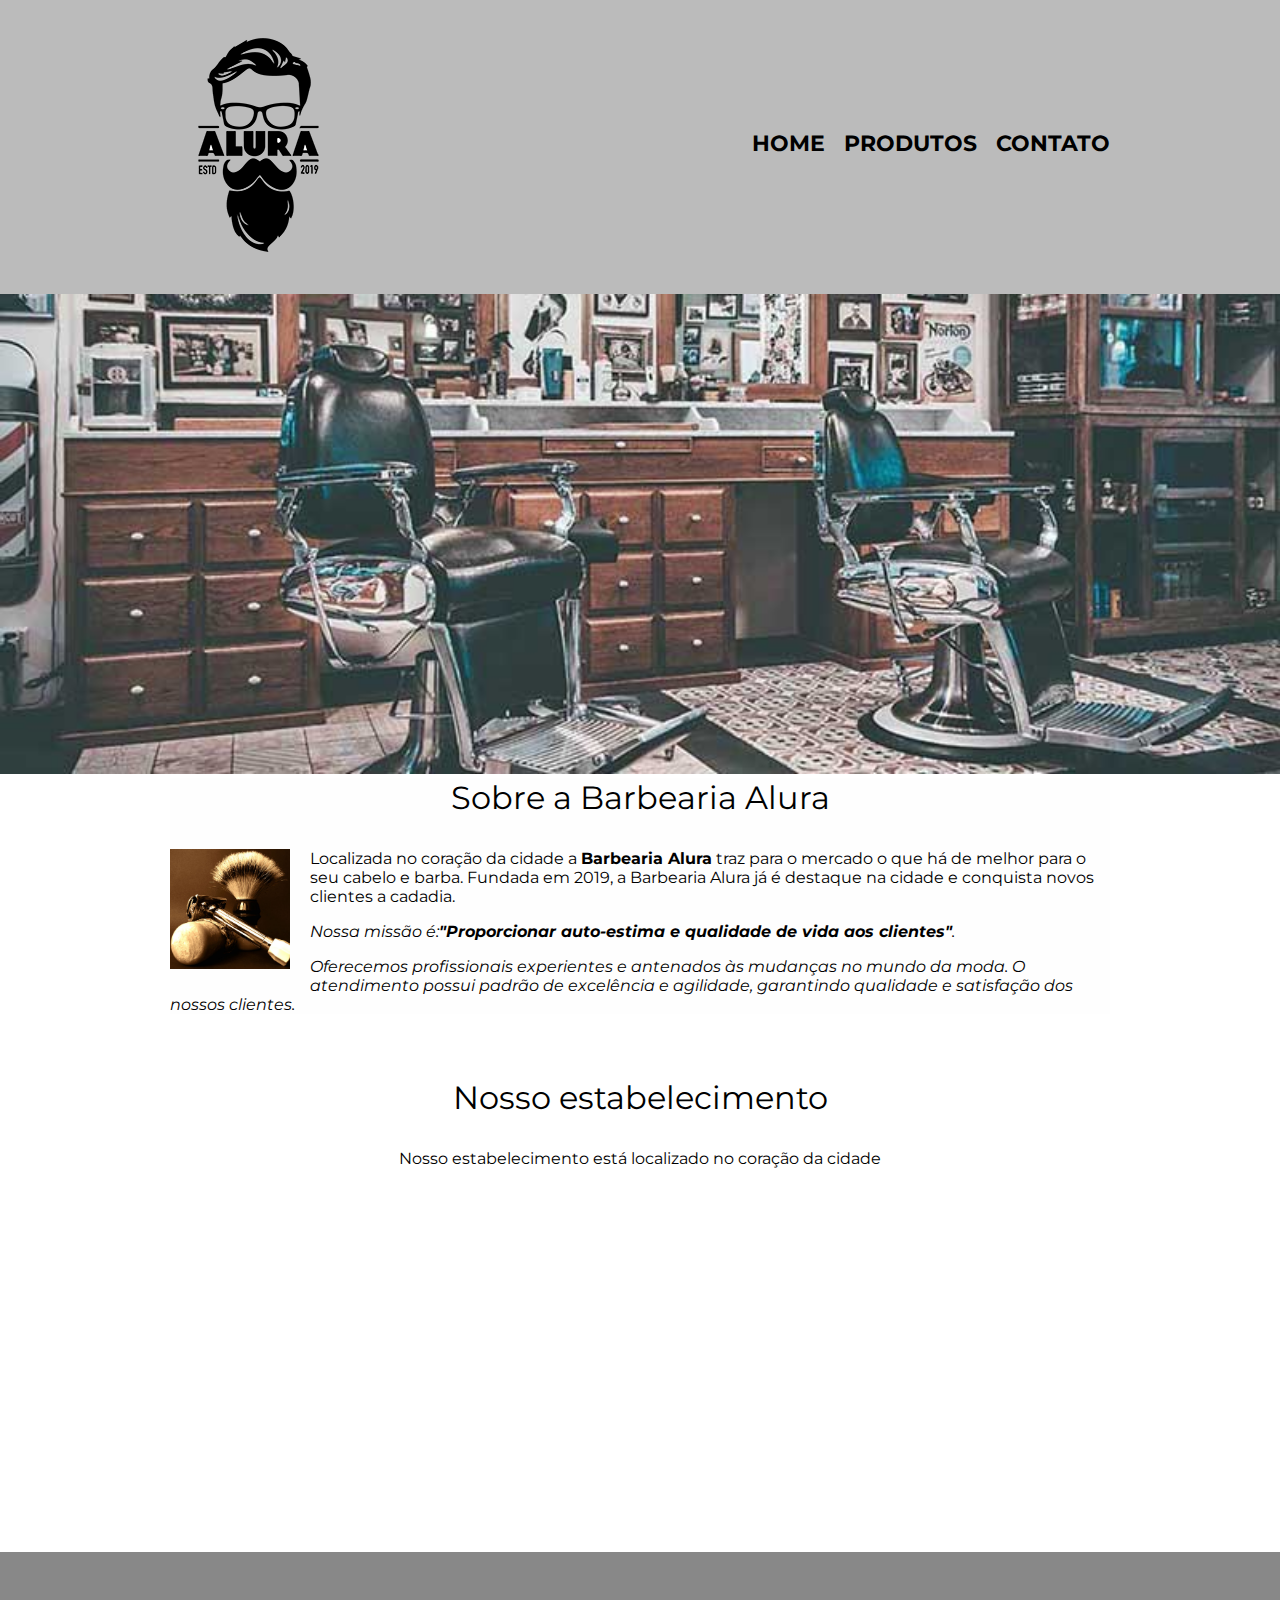
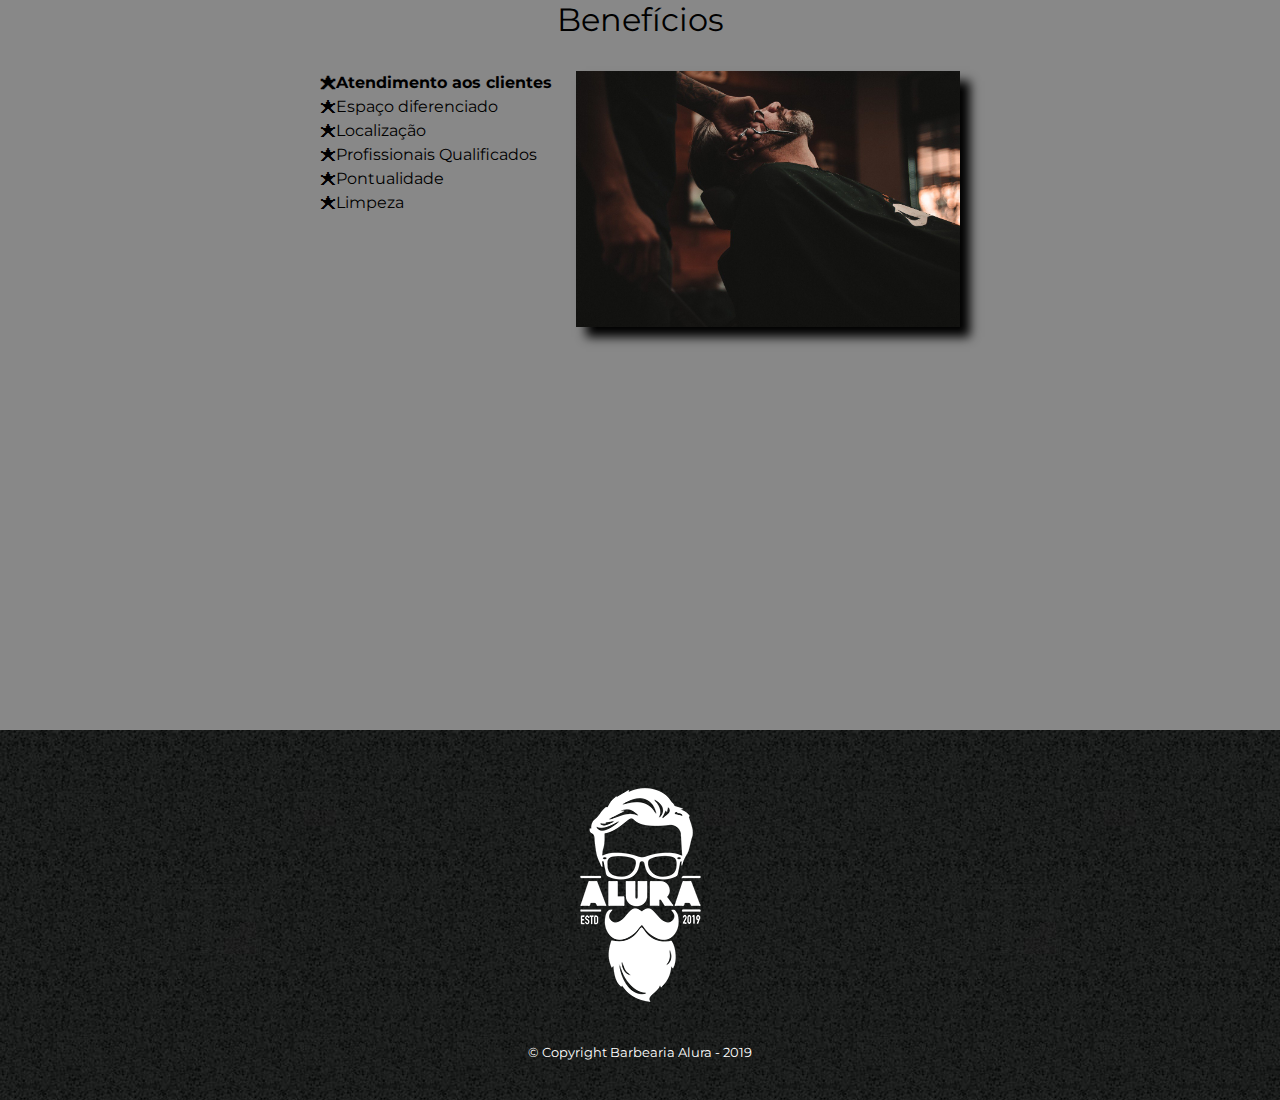
==== commit 5e5fca8c: "Adicionando estilo para mobile" ====
--- a/index.html
+++ b/index.html
@@ -30,7 +30,7 @@
     <img class="banner" src="image/banner.jpg">
 
     <main>
-
+        
         <section class="principal">
             <h2 class="titulo-principal">Sobre a Barbearia Alura</h2>
 
@@ -75,7 +75,7 @@
             </div>
 
             <div class="video">
-                <iframe width="560" height="315" src="https://www.youtube.com/embed/wcVVXUV0YUY" frameborder="0"
+                <iframe width="100%" height="315" src="https://www.youtube.com/embed/wcVVXUV0YUY" frameborder="0"
                     allow="accelerometer; autoplay; encrypted-media; gyroscope; picture-in-picture"
                     allowfullscreen></iframe>
             </div>
--- a/style.css
+++ b/style.css
@@ -5,7 +5,7 @@
 /*css do cabeçalho com logo das paginas*/
 header {
     background-color: #bbbbbb;
-    padding: 20px ;
+    padding: 20px;
 }
 
 /*Css da pagina de produtos*/
@@ -93,32 +93,29 @@
     padding: 40px 0;
 }
 
-.copyright{
+.copyright {
     color: #ffffff;
     font-size: 13px;
     margin-top: 20px;
 }
 
-/*Css da pagina de contato*/
-main{
-    
-}
-
-form{
-    margin: 40px 0; 
+
+form {
+    margin: 40px 0;
     display: inline;
 }
 
-form label, form legend{
+form label,
+form legend {
     display: block;
     font-size: 20px;
     margin: 0 0 10px;
 }
 
-.input-padrao{
+.input-padrao {
     display: block;
     margin: 0 0 20px;
-    padding: 5px  25px;
+    padding: 5px 25px;
     width: 50%;
 }
 
@@ -140,6 +137,7 @@
     cursor: pointer;
 
 }
+
 .enviar:hover {
     background: rgb(0, 183, 255);
     transform: scale(1.2);
@@ -157,9 +155,10 @@
     font-weight: bold;
 }
 
-td, th {
+td,
+th {
     border: 1px solid black;
-    padding: 8px 15px ;
+    padding: 8px 15px;
 }
 
 /*css da pagina inicial*/
@@ -220,12 +219,12 @@
     background: #888888;
 }
 
-.conteudo-beneficios{
+.conteudo-beneficios {
     width: 640px;
     margin: 0 auto;
 }
 
-.lista-beneficios{
+.lista-beneficios {
     width: 40%;
     display: inline-block;
     vertical-align: top;
@@ -247,10 +246,55 @@
 
 .img-Beneficios {
     width: 60%;
-}
-
+    opacity: 1;
+    transition: 400ms;
+    box-shadow: 10px 10px 10px 0 #000000;
+}
+
+.img-Beneficios:hover {
+    opacity: 0.3;
+}
 
 .video {
     width: 560px;
     margin: 1em auto;
+}
+
+@media screen and (max-width: 480px) {
+    .caixa, .principal, .conteudo-beneficios, .mapa-conteudo, .video {
+        width: auto;
+    }
+
+    h1 {
+        text-align: center;
+    }
+
+    nav {
+        position: static;
+    }
+
+    .lista-beneficios, .img-Beneficios{
+        width: 100%;
+    }
+
+    .produtos li {
+        display: block;
+        margin-top: 10px;
+        margin: 6%;
+    }
+
+    .enviar{
+        width: 90%;
+    }
+
+    form {
+        display: block;
+        margin: 5%;
+        padding: 5%;
+        width: 90%;
+    }
+
+    table{
+        margin: 10px 25% 30px 25% ;
+    }
 }